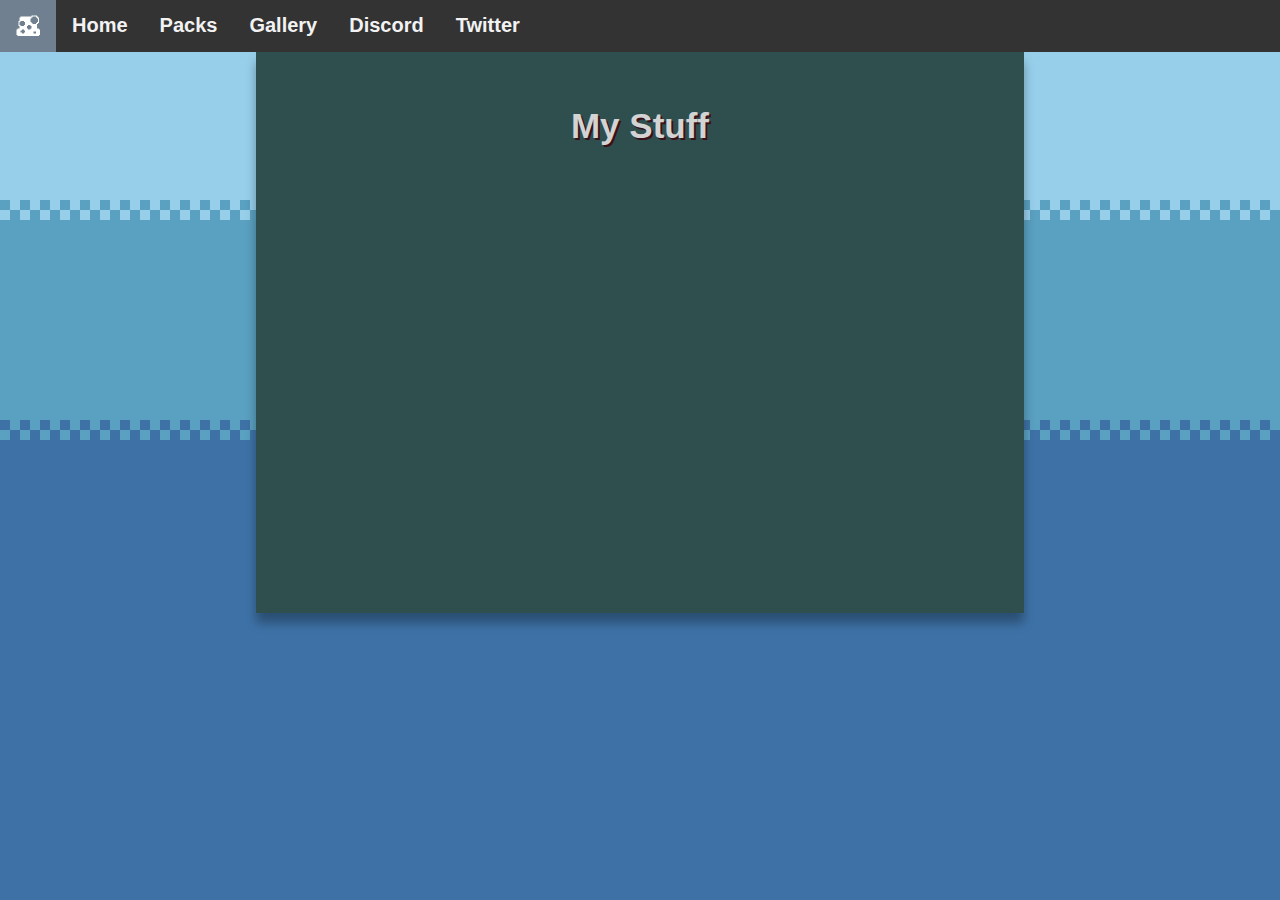
==== gallery.html @ 60a49331 "added Gallery" ====
<!DOCTYPE html>
<html lang="en">
<head>
<title>Qbert's Shoppe</title>
<link rel = "stylesheet" href="styles.css">
    <link rel="icon" href="assets/icons/haticon.png">
    <meta property="og:type" content="website">
    <meta property="og:title" content="Qbert's Shoppe" />
    <meta property="og:description" content="Things to see, and things to download" />
    <meta property="og:url" content="https://youtu.be/dQw4w9WgXcQ" />
    <meta property="og:image" content="images/template/dodo_icon.png" />
    <link rel="stylesheet" href="https://cdnjs.cloudflare.com/ajax/libs/font-awesome/4.7.0/css/font-awesome.min.css">
</head>
<body>
<div class="topnav">
  <a href="index.html"><img src="assets/icons/haticon.png" class="topnavimg" alt="Qbert Icon" href="index.html"></a>
  <a href="index.html">Home</a>
  <a href="packs.html">Packs</a>
  <a href="gallery.html">Gallery</a>  
  <a href="https://discord.gg/N59mxbyKHe" target="_blank">Discord</a>
  <a href="https://twitter.com/TheQbert" target="_blank">Twitter</a>

</div>

<div class="row">
  <div class="column side">
  </div>
  
  <div class="column middle">
<h2>My Stuff</h2>
<div class="row">
  <div class="leftcolumn" href="https://www.curseforge.com/minecraft/texture-packs/glisten" target="_blank">
    <p></p>
    <p></p>
    <p></p>
    <p></p>
    <p></p>
    <p></p>
    <p></p>
    <p></p>
  </div>

  <div class="column side">
  </div>
</div>
  
<div class="footer">
    </div>  
</body>
</html>
---- styles.css ----
* {
  box-sizing: border-box;
}
body {
  margin: 0;
  background-image: url('assets/home/background.png');
  background-size: cover;
  background-attachment: fixed;  
}
/* Style the header */
.header {
  background-color: #f1f1f1;
  padding: 20px;
  text-align: center;
}
/* Style the top navigation bar */
.topnav {
  overflow: hidden;
  background-color: #333;
}

/* Style the topnav links */
.topnav a {
  float: left;
  display: block;
  color: #f2f2f2;
  text-align: center;

  text-decoration: none;
}

/* Change color on hover */
.topnav a:hover {
  background-color: slategray;
  color: aliceblue;
}
.topnavimg{
    height: 24px;
    display: block;
    margin-left: auto;
    margin-right: auto;
}

/* Create three unequal columns that floats next to each other */
.column {
  float: left;
  padding: 10px;
}

/* Left and right column */
.column.side {
  width: 20%;
}

/* Middle column */
.column.middle {
  width: 60%;
  background-size: 100%;
  background-color: darkslategray;
  box-shadow: 0 10px 10px rgb(0 0 0 / 31%)
}

/* Clear floats after the columns */
.row:after {
  content: "";
  display: table;
  clear: both;
}

/* Responsive layout - makes the three columns stack on top of each other instead of next to each other */
@media screen and (max-width: 600px) {
  .column.side, .column.middle {
    width: 100%;
  }
}

/* Style the footer */
.footer {
  background-color: darkslategray;
  padding: 5px;
  text-align: center;
}
p{
    font-family: Arial, Helvetica, sans-serif;
    color: lightgray;
    text-shadow: 2px 2px #381218; 
    font-size: 18px ;
    padding: 2% ;
    padding-left:5%;
    padding-right:5%;
    text-align: center;
    font-weight: bold;
}
h2{
    font-family: Arial, Helvetica, sans-serif;
    color: lightgray;
    text-shadow: 2px 2px #381218; 
    padding: 2% ;
    text-align: center;
    font-weight: bold; 
    font-size: 35px;
}
a{
  font-family: Arial, Helvetica, sans-serif;
  font-size: 20px;
  font-weight: bold;
  text-decoration: none; 
  color: aliceblue ;
    padding: 14px 16px;
}
.topimg{
    height: 18.5vw;
    display: block;
    margin-left: auto;
    margin-right: auto;
}
/* Add a card effect for articles */
.card {
  background-color: #333;
  padding: 15px;
  margin-top: 1px;
  border-radius: 0.8vw
}
.cardimg{
    height:22vw;
    display: block;
    margin-left: auto;
    margin-right: auto;
}
.card:hover{
  background-color: slategray;
  color: aliceblue;
}

/* Header/Blog Title */
.header {
  padding: 30px;
  text-align: center;
  background: white;
}
/* Clear floats after the columns */
.row:after {
  content: "";
  display: table;
  clear: both;
}
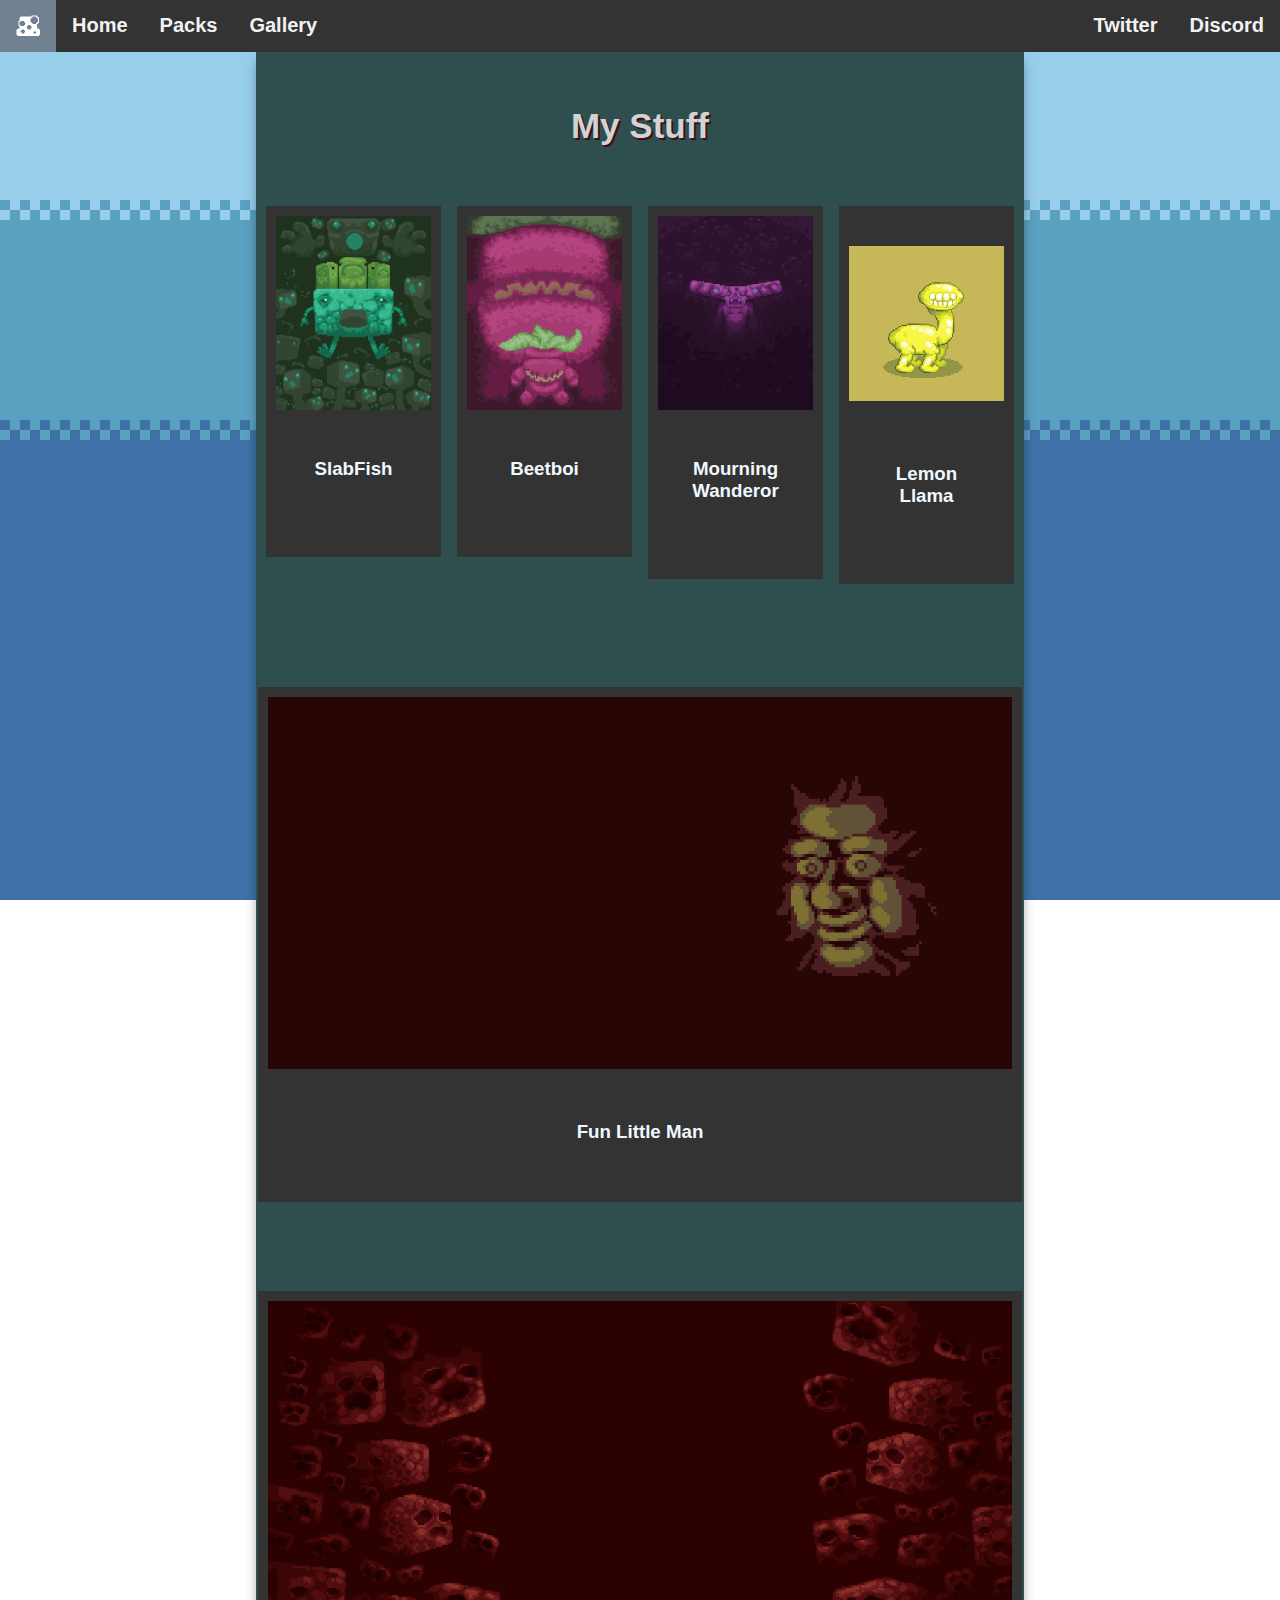
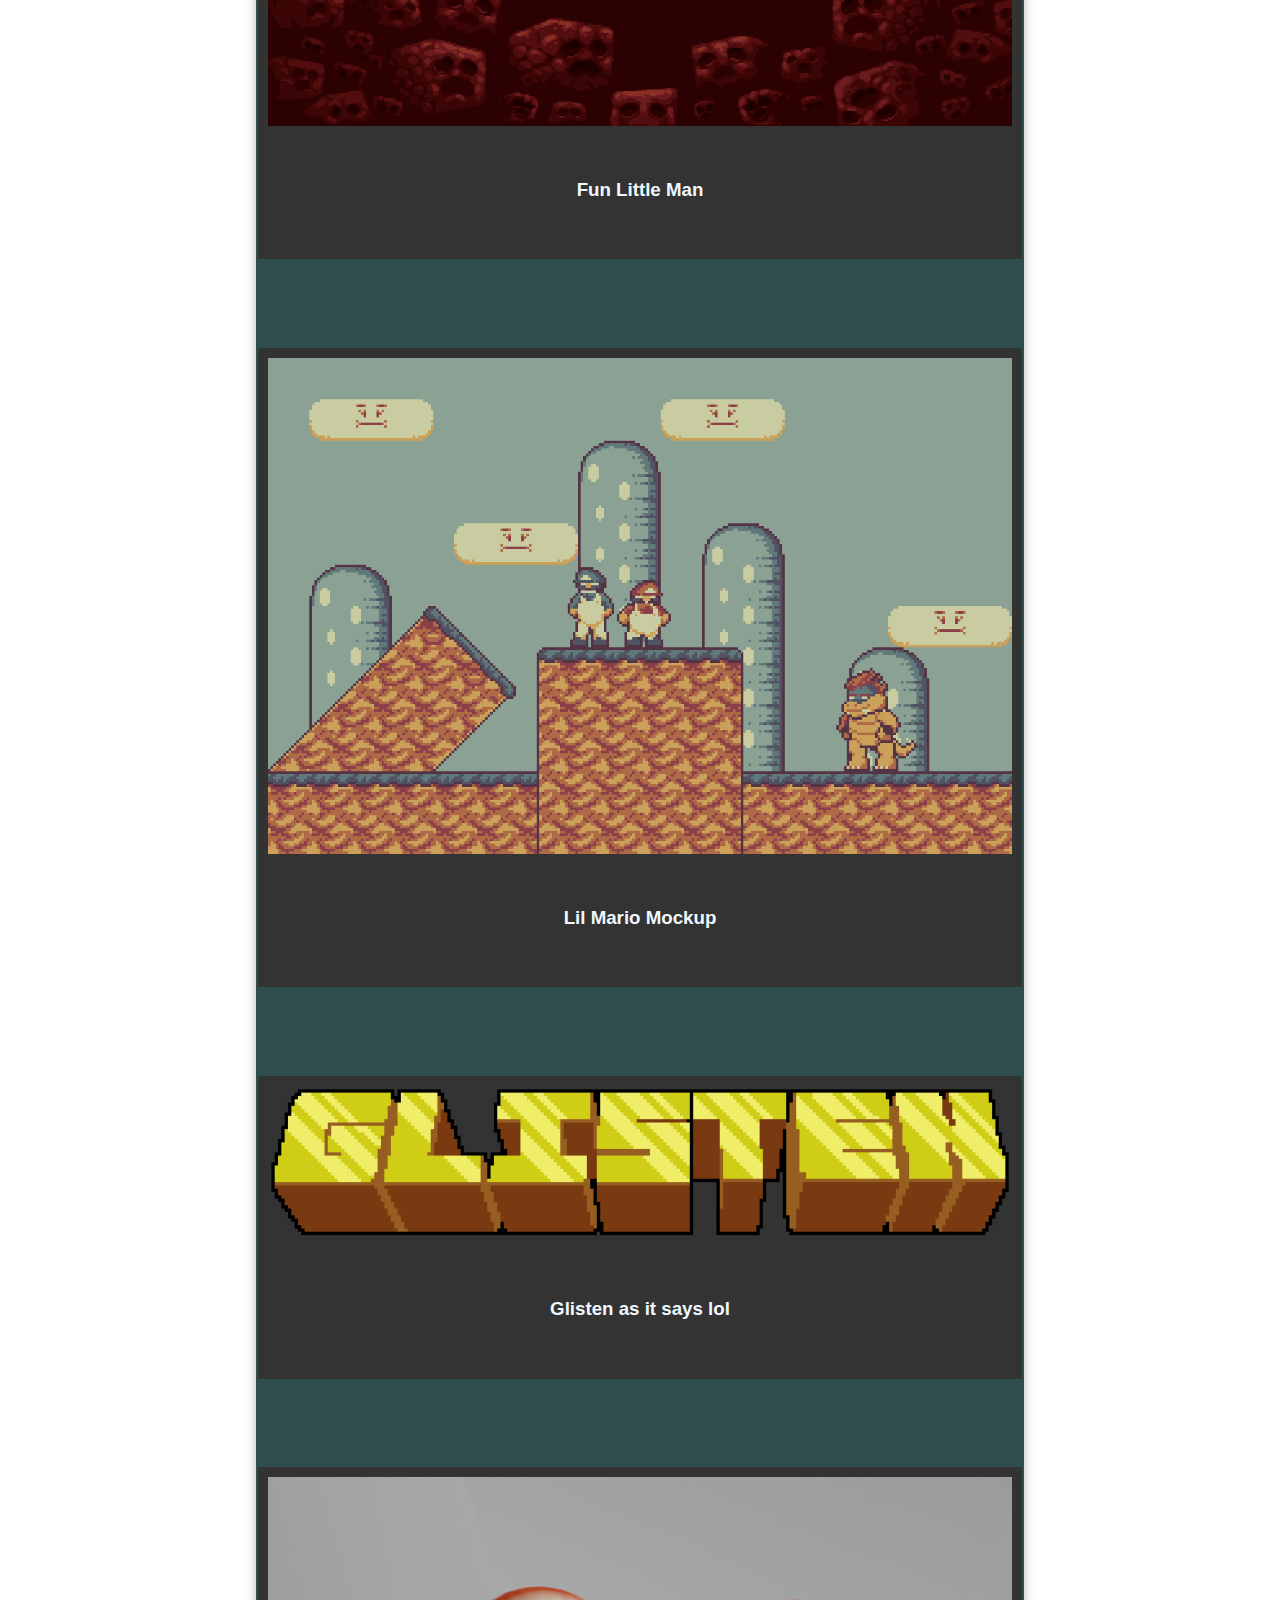
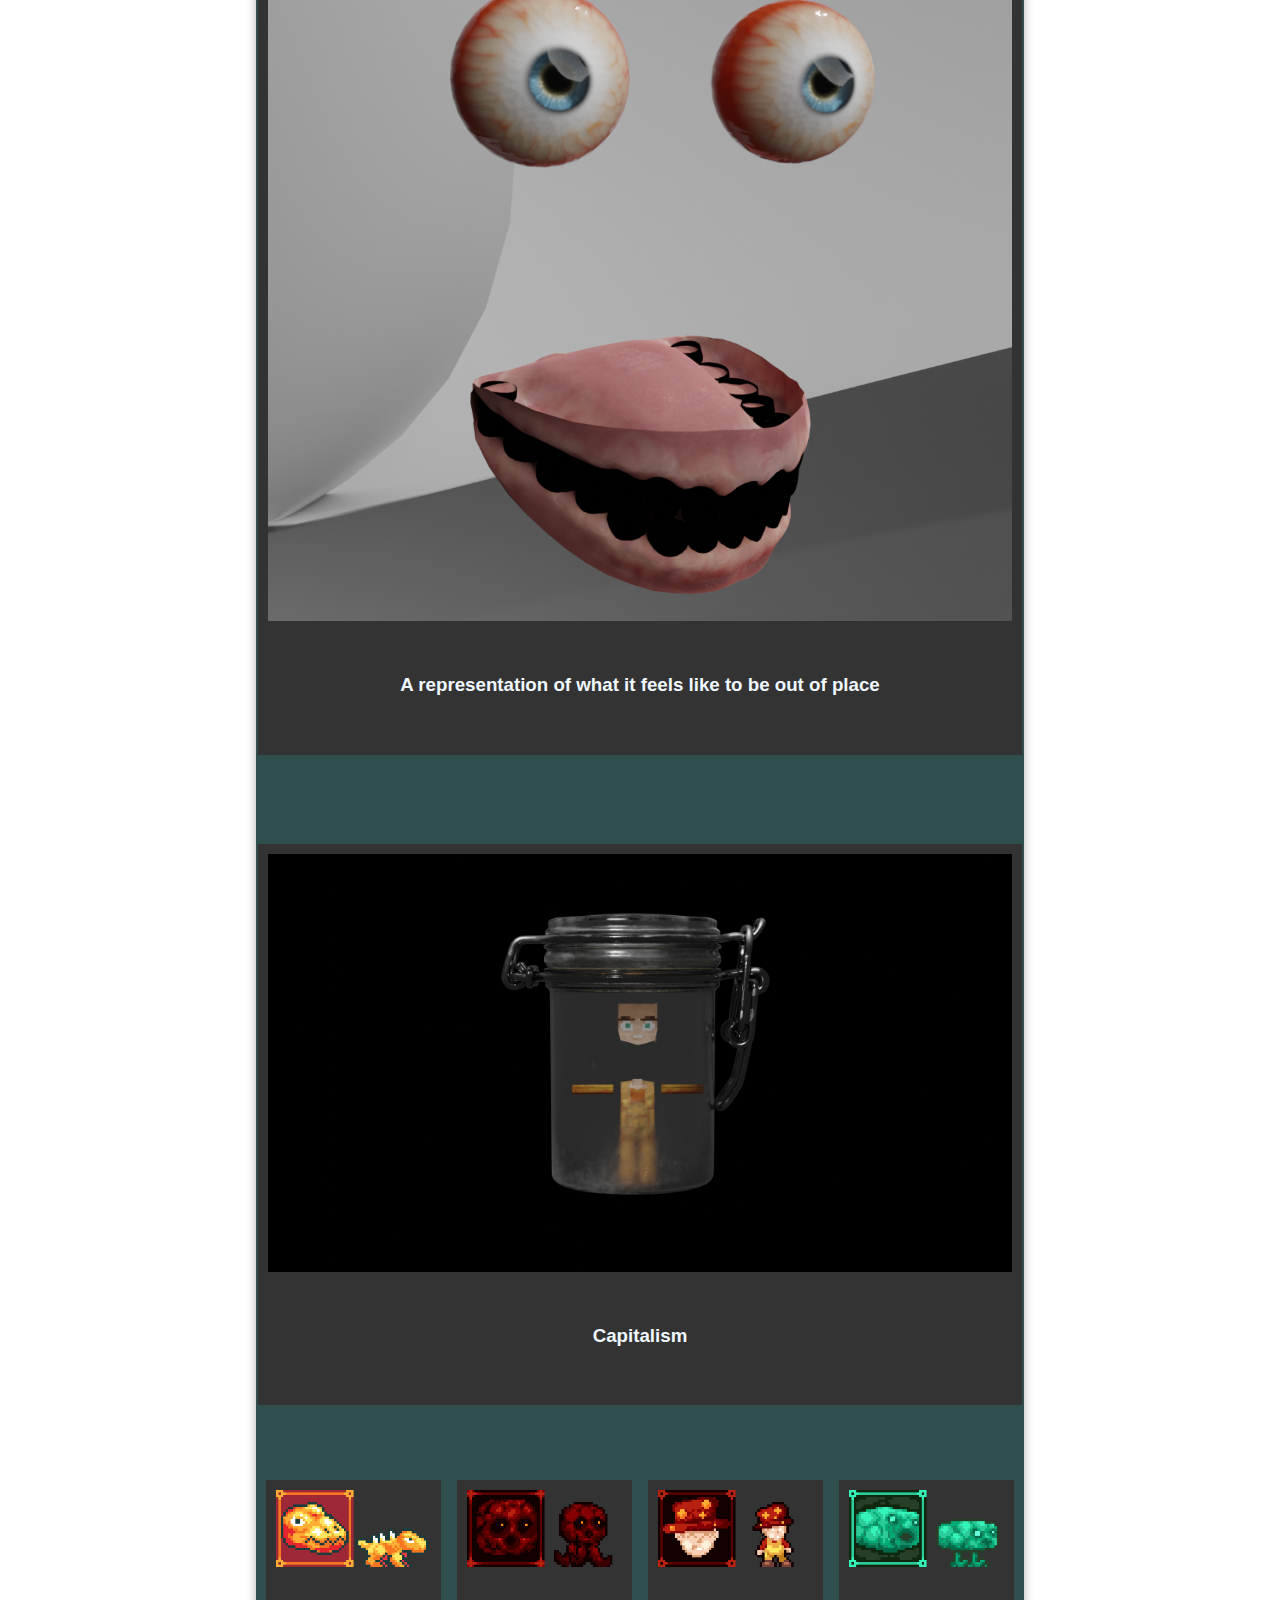
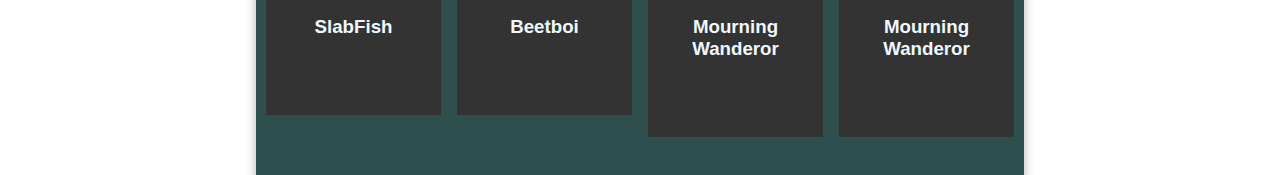
==== commit 18f2d7d6: "Gallery" ====
--- a/gallery.html
+++ b/gallery.html
@@ -17,8 +17,8 @@
   <a href="index.html">Home</a>
   <a href="packs.html">Packs</a>
   <a href="gallery.html">Gallery</a>  
-  <a href="https://discord.gg/N59mxbyKHe" target="_blank">Discord</a>
-  <a href="https://twitter.com/TheQbert" target="_blank">Twitter</a>
+  <a href="https://discord.gg/N59mxbyKHe" style="float:right" target="_blank">Discord</a>
+  <a href="https://twitter.com/TheQbert" style="float:right" target="_blank">Twitter</a>
 
 </div>
 
@@ -29,15 +29,95 @@
   <div class="column middle">
 <h2>My Stuff</h2>
 <div class="row">
-  <div class="leftcolumn" href="https://www.curseforge.com/minecraft/texture-packs/glisten" target="_blank">
+  <div class="leftcolumn">
+      <div class="grow">
+    <div class="gcolumn">
+    <div class="gcontent">
+      <img src="assets/gallery/slabfishpromo.png" alt="Slabfish" style="width:100%" class="image">
+      <h3>SlabFish</h3>
+      <gp></gp>
+    </div>
+  </div>
+    <div class="gcolumn">
+    <div class="gcontent">
+      <img src="assets/gallery/beetboi_promo.png" alt="Beetboi" style="width:100%" class="image">
+      <h3>Beetboi</h3>
+      <gp></gp>
+    </div>
+  </div>
+    <div class="gcolumn">
+    <div class="gcontent">
+      <img src="assets/gallery/mourning_wanderorpromo.png" alt="Slabfish" style="width:100%" class="image">
+      <h3>Mourning Wanderor</h3>
+      <gp></gp>
+    </div>
+  </div>
+    <div class="gcolumn">
+    <div class="gcontent">
+      <img src="assets/gallery/Lemon_LLAMA.png" alt="Slabfish" style="width:100%; padding-top: 30px" class="image">
+      <h3 style="padding-top: 3.4vw">Lemon Llama</h3>
+      <gp></gp>
+    </div>
+  </div>
+          <h2><br><br><br><br><br><br><br><br><br><br></h2>          
+    <div class="gcontent">
+  <img src="assets/gallery/fun_little_man_back.png" alt="Fun LIttle M" style="width:100%">
+  <h3>Fun Little Man</h3>
+</div>
+          <h2></h2>          
+    <div class="gcontent">
+  <img src="assets/gallery/Brewing_Striders.png" alt="Brewing Striders" style="width:100%">
+  <h3>Fun Little Man</h3>
+</div>
+          <h2></h2>          
+    <div class="gcontent">
+  <img src="assets/gallery/mock_up_mario.png" alt="Brewing Striders" style="width:100%">
+  <h3>Lil Mario Mockup</h3>
+</div>
+        <h2></h2>          
+    <div class="gcontent">
+  <img src="assets/gallery/Glisten_Title.png" alt="Brewing Striders" style="width:100%">
+  <h3>Glisten as it says lol</h3>
+</div>
+          <h2></h2>
+    <div class="gcontent">
+  <img src="assets/gallery/detheption.png" alt="Brewing Striders" style="width:100%">
+  <h3>A representation of what it feels like to be out of place</h3>
+</div>
+          <h2></h2>
+    <div class="gcontent">
+  <img src="assets/gallery/jarman.png" alt="Brewing Striders" style="width:100%">
+  <h3>Capitalism</h3>
+</div>
     <p></p>
-    <p></p>
-    <p></p>
-    <p></p>
-    <p></p>
-    <p></p>
-    <p></p>
-    <p></p>
+              <div class="gcolumn">
+    <div class="gcontent">
+      <img src="assets/gallery/dino.png" alt="Slabfish" style="width:100%" class="image">
+      <h3>SlabFish</h3>
+      <gp></gp>
+    </div>
+  </div>
+    <div class="gcolumn">
+    <div class="gcontent">
+      <img src="assets/gallery/lava_squid.png" alt="Beetboi" style="width:100%" class="image">
+      <h3>Beetboi</h3>
+      <gp></gp>
+    </div>
+  </div>
+    <div class="gcolumn">
+    <div class="gcontent">
+      <img src="assets/gallery/Qbert.png" alt="Slabfish" style="width:100%" class="image">
+      <h3>Mourning Wanderor</h3>
+      <gp></gp>
+    </div>
+  </div>
+              <div class="gcolumn">
+    <div class="gcontent">
+      <img src="assets/gallery/slabfish.png" alt="Slabfish" style="width:100%" class="image">
+      <h3>Mourning Wanderor</h3>
+      <gp></gp>
+    </div>
+  </div>
   </div>
 
   <div class="column side">
--- a/styles.css
+++ b/styles.css
@@ -87,6 +87,16 @@
     font-size: 18px ;
     padding: 2% ;
     padding-left:5%;
+    padding-right:5%;
+    text-align: center;
+    font-weight: bold;
+}
+p1{
+    font-family: Arial, Helvetica, sans-serif;
+    color: lightgray;
+    text-shadow: 2px 2px #381218; 
+    font-size: 14px ;
+    padding-left:18%;
     padding-right:5%;
     text-align: center;
     font-weight: bold;
@@ -144,3 +154,74 @@
   display: table;
   clear: both;
 }
+.gcontent {
+  background-color: #333;
+  padding: 10px;
+;
+}
+/* Responsive layout - makes a two column-layout instead of four columns */
+@media screen and (max-width: 900px) {
+  .gcolumn {
+    width: 50%;
+  }
+}
+
+/* Responsive layout - makes the two columns stack on top of each other instead of next to each other */
+@media screen and (max-width: 600px) {
+  .gcolumn {
+    width: 100%;
+  }
+}
+.grow {
+  margin: 8px -16px;
+}
+
+/* Add padding BETWEEN each column */
+.grow,
+.grow > .gcolumn {
+  padding: 8px;
+}
+
+/* Create four equal columns that floats next to each other */
+.gcolumn {
+  float: left;
+  width: 25%;
+}
+gp{
+    font-family: Arial, Helvetica, sans-serif;
+    color: lightgray;
+    text-shadow: 2px 2px #381218; 
+    font-size: 16px ;
+    padding: 2% ;
+    padding-left:5%;
+    padding-right:5%;
+    text-align: center;
+    font-weight: bold;
+}h3 {
+  font-family: Arial, Helvetica, sans-serif;
+  padding: 30px;
+  text-align: center;
+  color: aliceblue
+}
+.overlay {
+  position: absolute; 
+  bottom: 0; 
+  background: rgb(0, 0, 0);
+  background: rgba(0, 0, 0, 0.5); /* Black see-through */
+  color: #f1f1f1; 
+  width: 100%;
+  transition: .5s ease;
+  opacity:0;
+  color: white;
+  font-size: 20px;
+  padding: 20px;
+  text-align: center;
+}
+.container:hover .overlay {
+  opacity: 1;
+}
+.image {
+  display: block;
+  width: 100%;
+  height: auto;
+}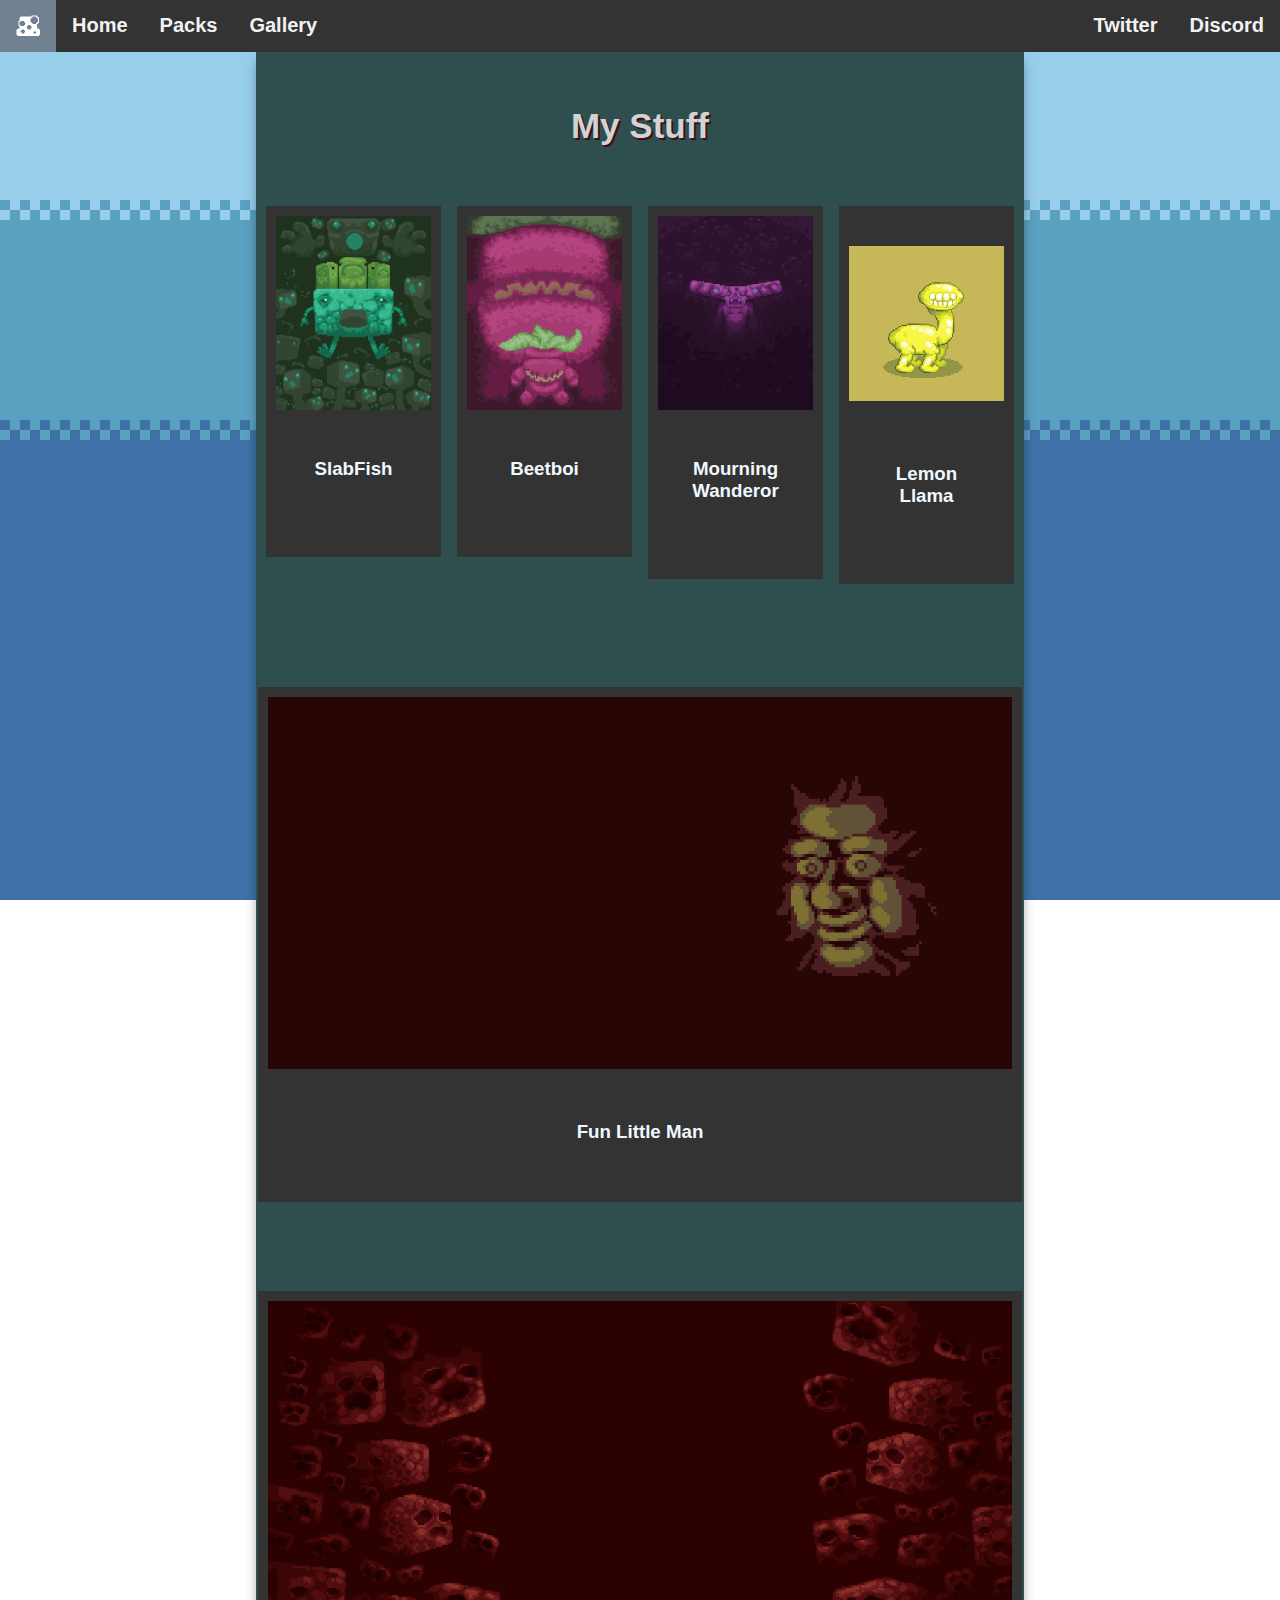
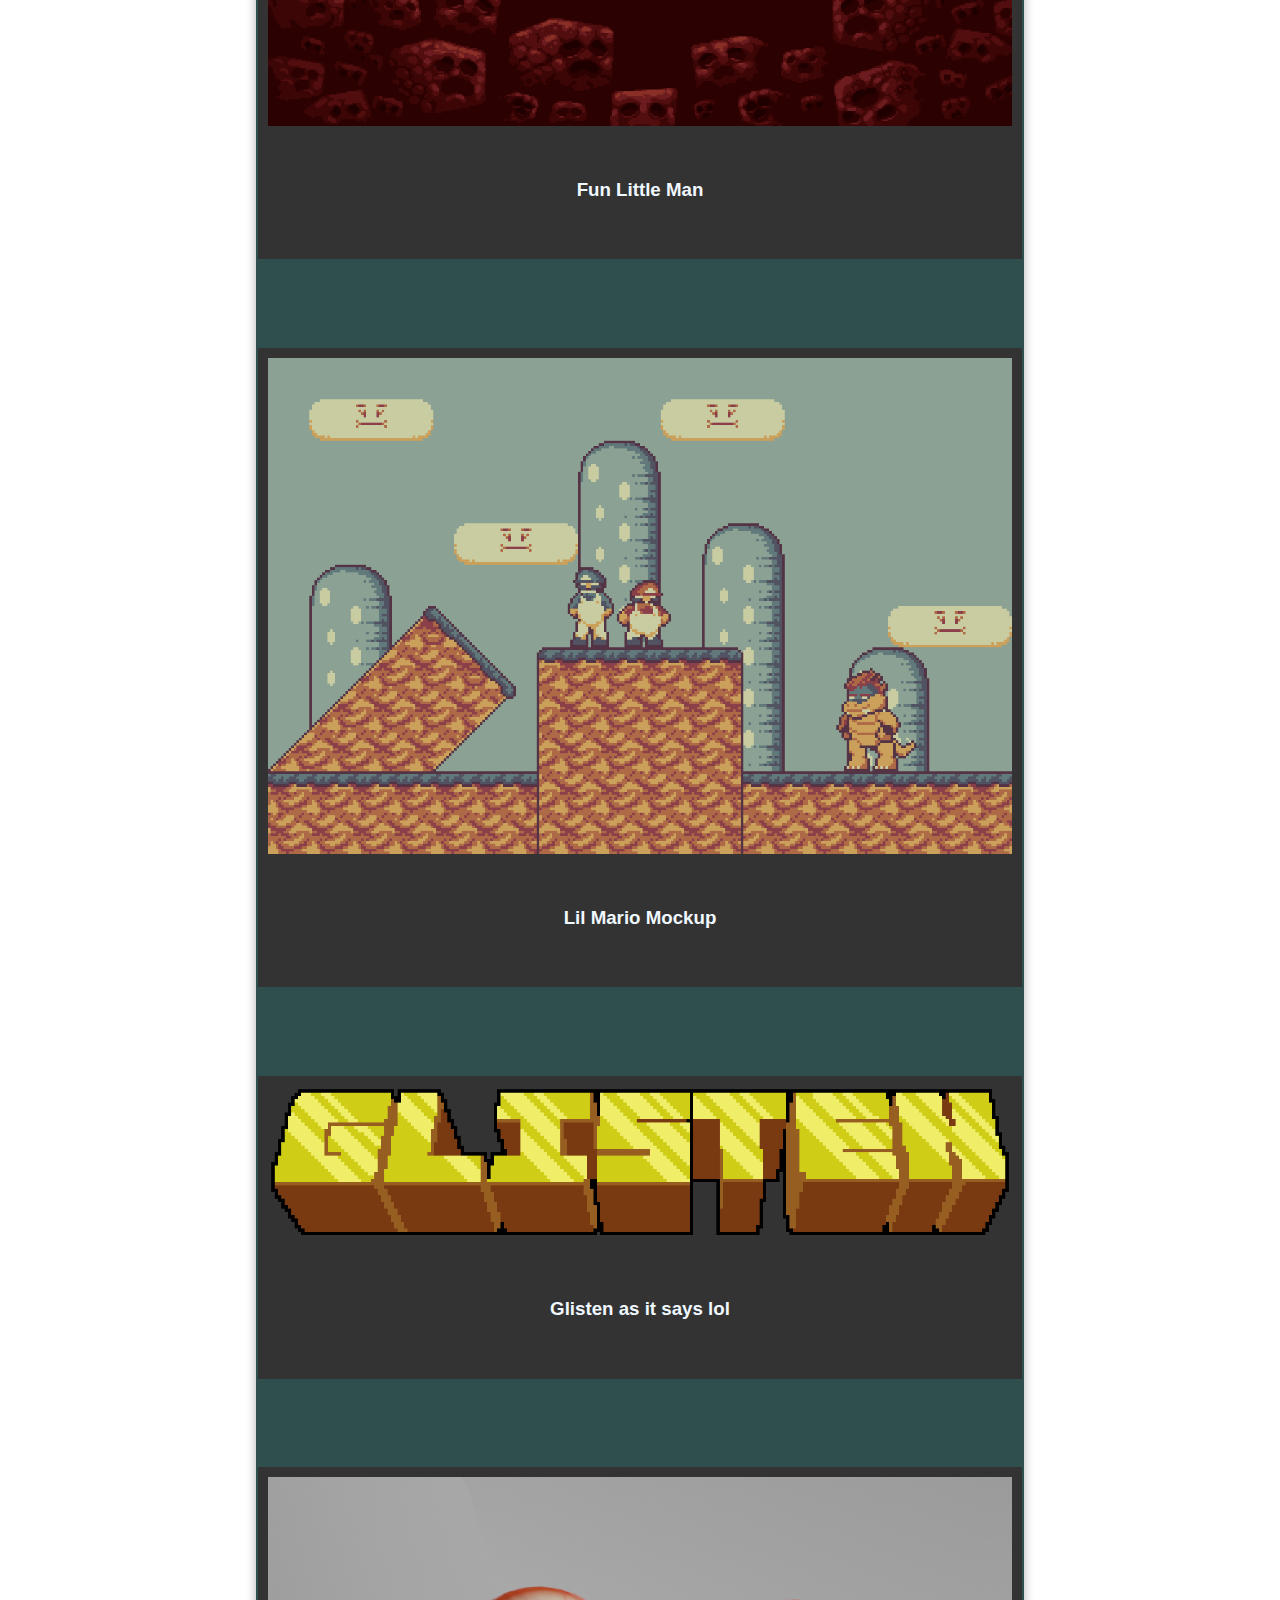
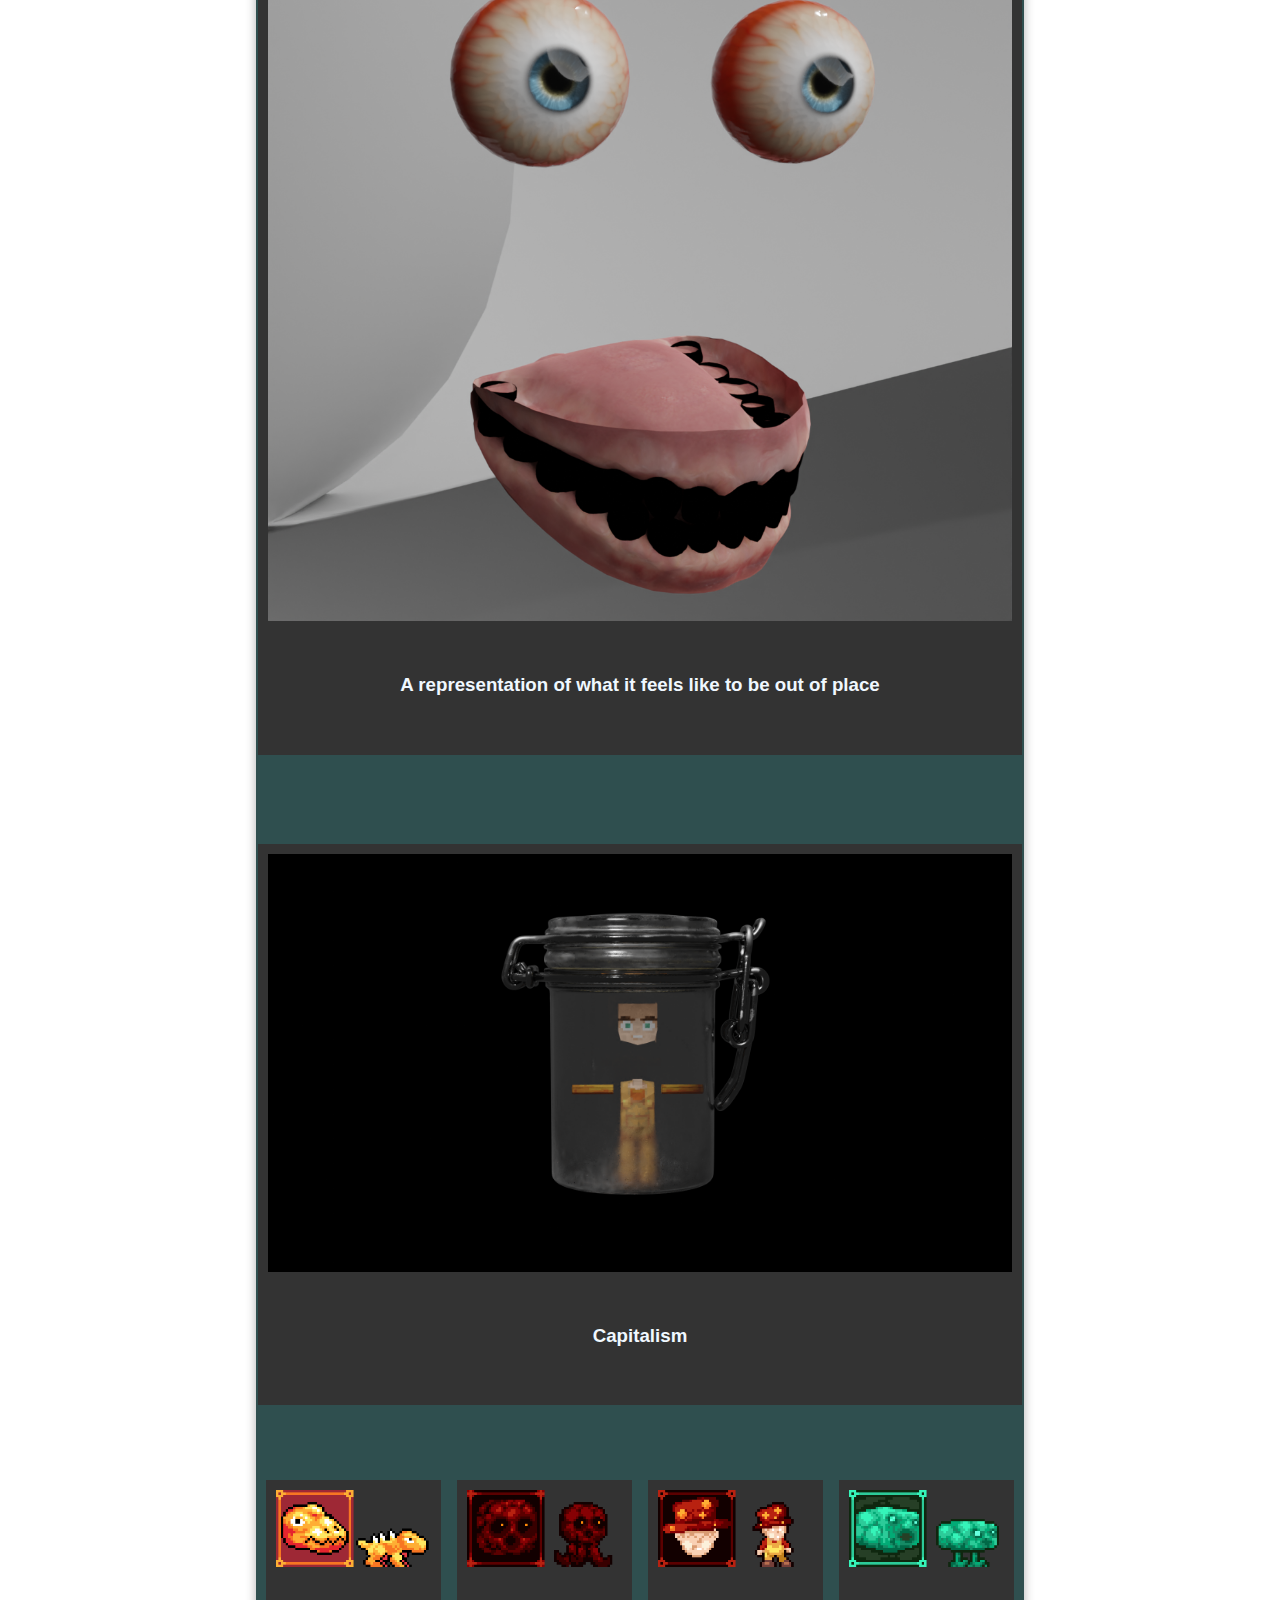
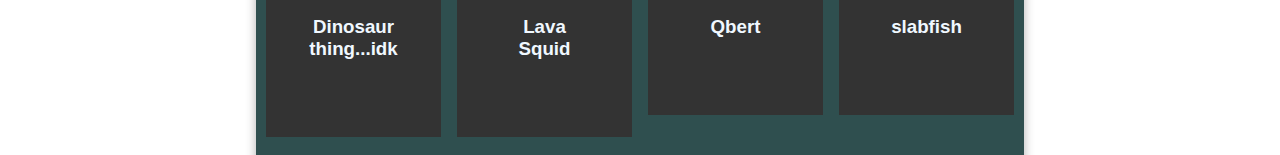
==== commit 8d79895e: "Updated Gallery" ====
--- a/gallery.html
+++ b/gallery.html
@@ -90,34 +90,38 @@
   <h3>Capitalism</h3>
 </div>
     <p></p>
-              <div class="gcolumn">
+    <div class="gcolumn">
     <div class="gcontent">
       <img src="assets/gallery/dino.png" alt="Slabfish" style="width:100%" class="image">
-      <h3>SlabFish</h3>
+      <h3>Dinosaur thing...idk</h3>
       <gp></gp>
     </div>
   </div>
     <div class="gcolumn">
     <div class="gcontent">
       <img src="assets/gallery/lava_squid.png" alt="Beetboi" style="width:100%" class="image">
-      <h3>Beetboi</h3>
+      <h3>Lava Squid</h3>
       <gp></gp>
     </div>
   </div>
     <div class="gcolumn">
     <div class="gcontent">
       <img src="assets/gallery/Qbert.png" alt="Slabfish" style="width:100%" class="image">
-      <h3>Mourning Wanderor</h3>
+      <h3>Qbert</h3>
       <gp></gp>
     </div>
   </div>
-              <div class="gcolumn">
+    <div class="gcolumn">
     <div class="gcontent">
       <img src="assets/gallery/slabfish.png" alt="Slabfish" style="width:100%" class="image">
-      <h3>Mourning Wanderor</h3>
+      <h3>slabfish</h3>
       <gp></gp>
     </div>
   </div>
+    <div class="gcolumn">
+
+  </div>
+    
   </div>
 
   <div class="column side">
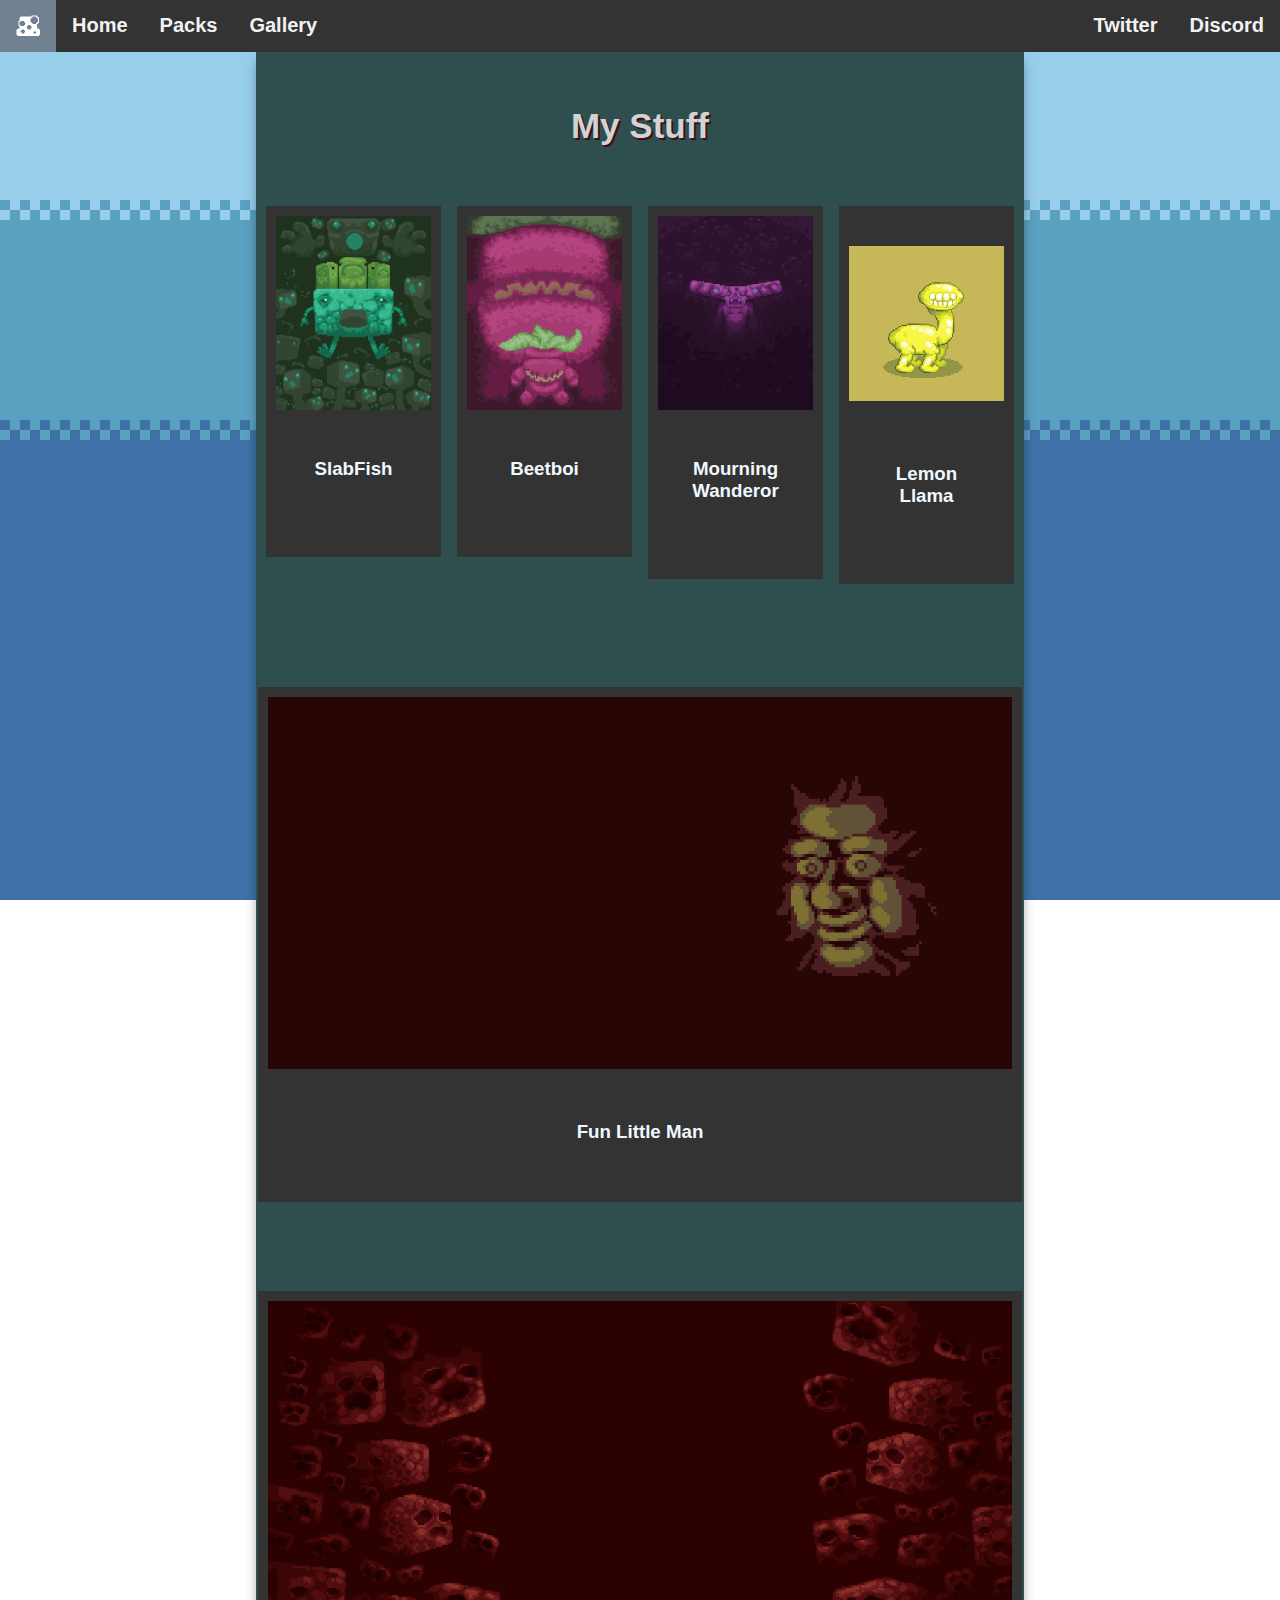
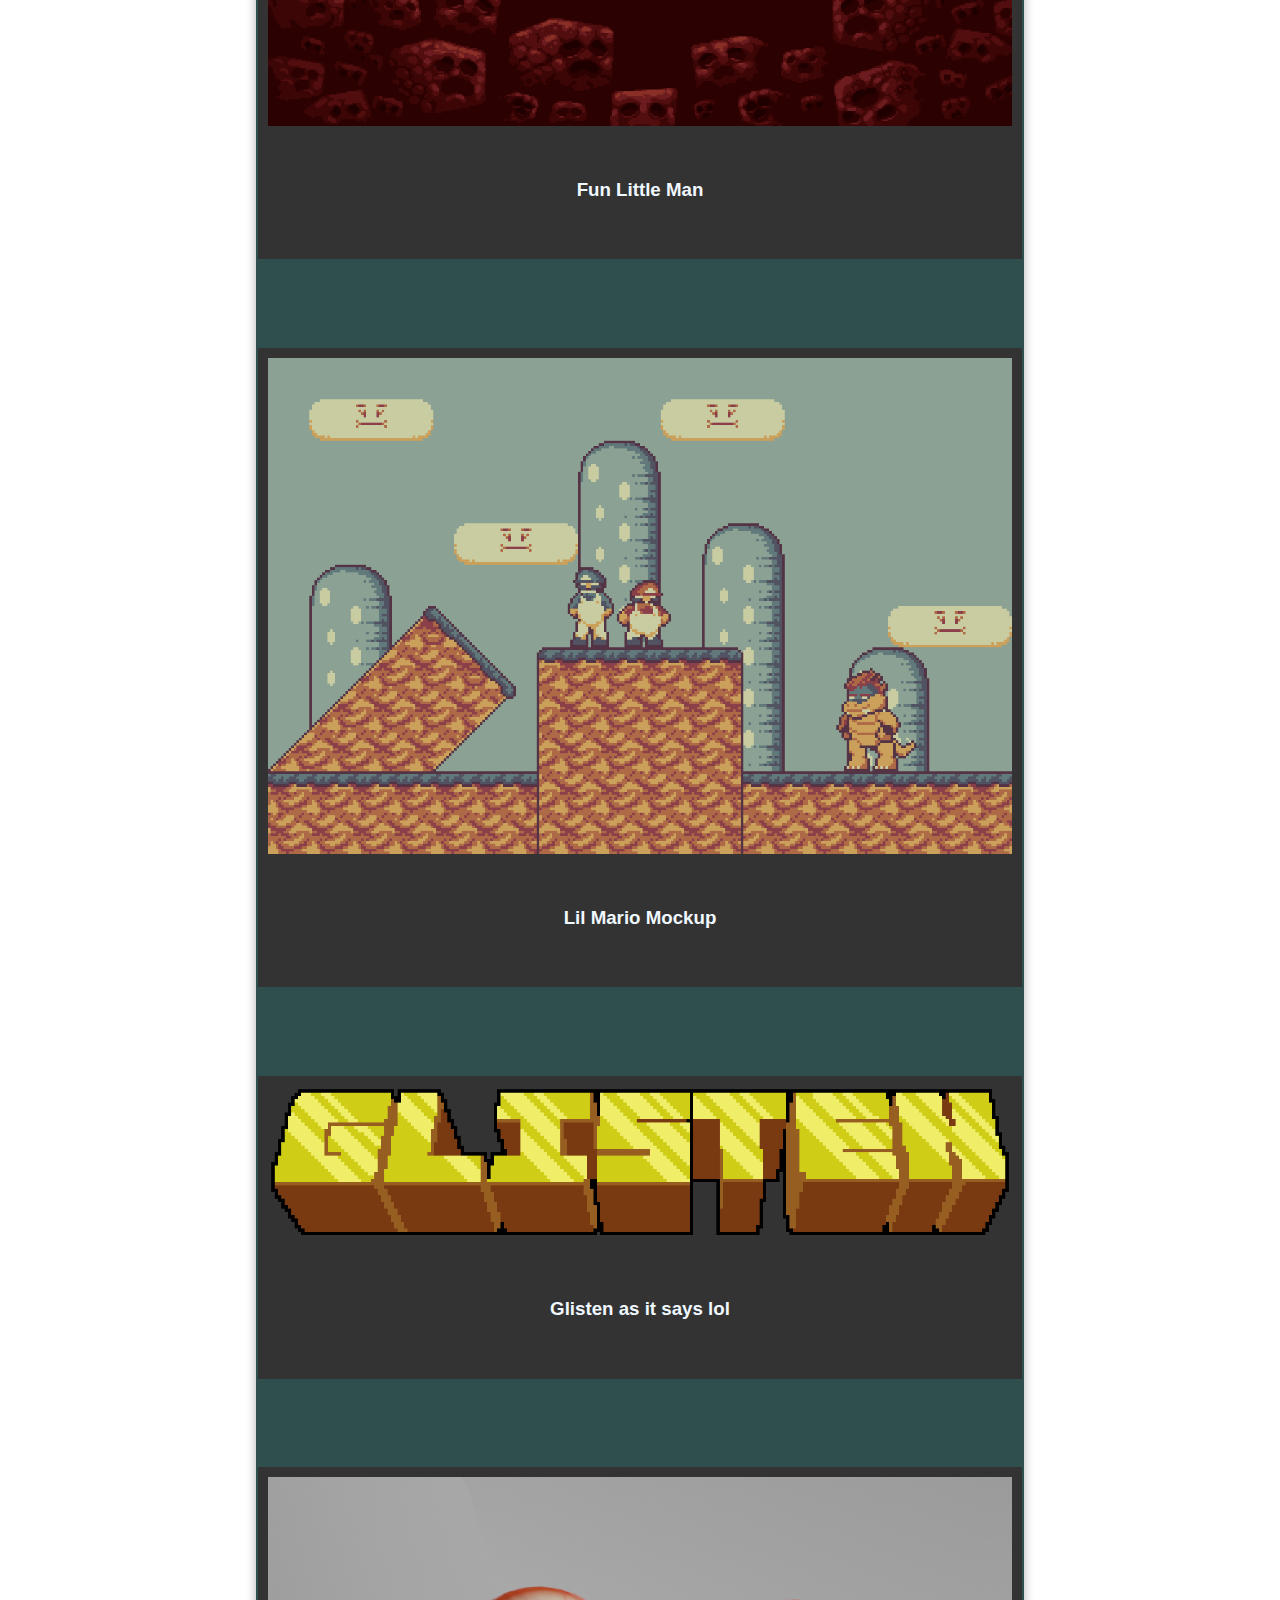
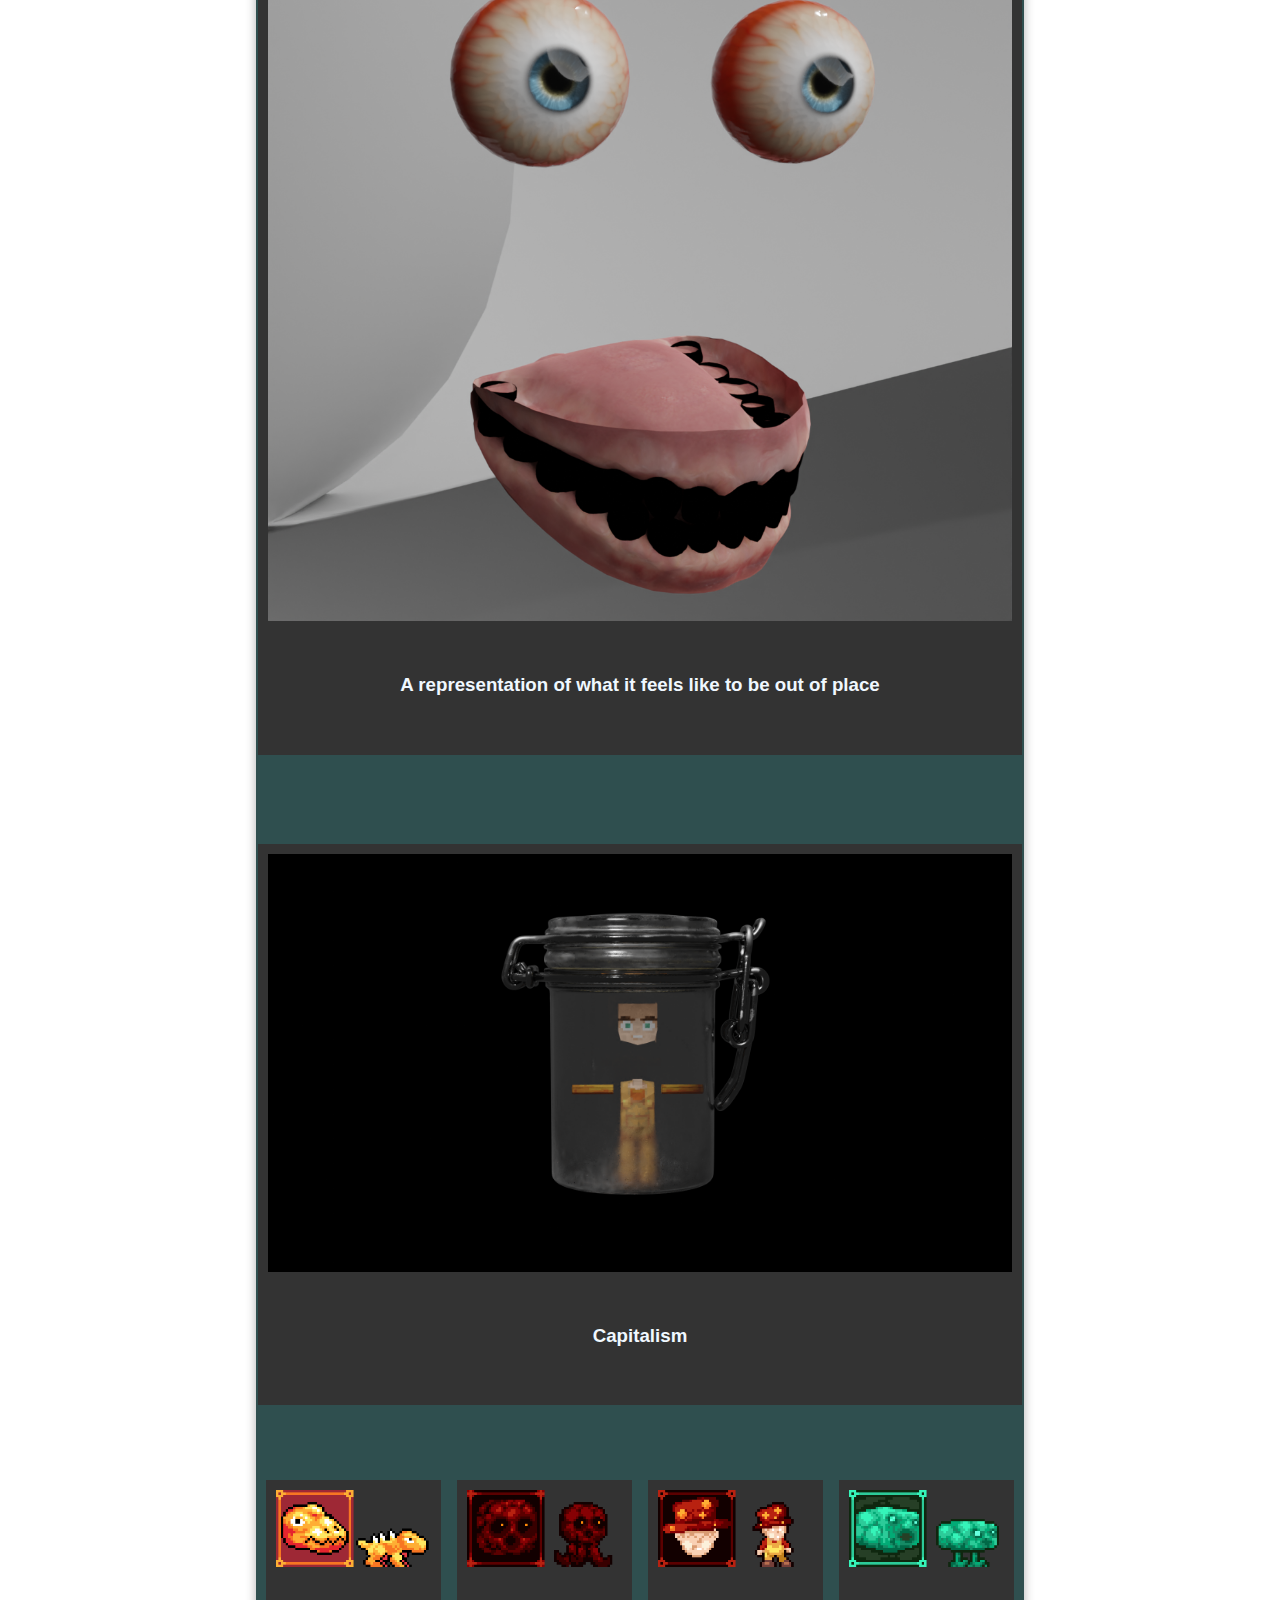
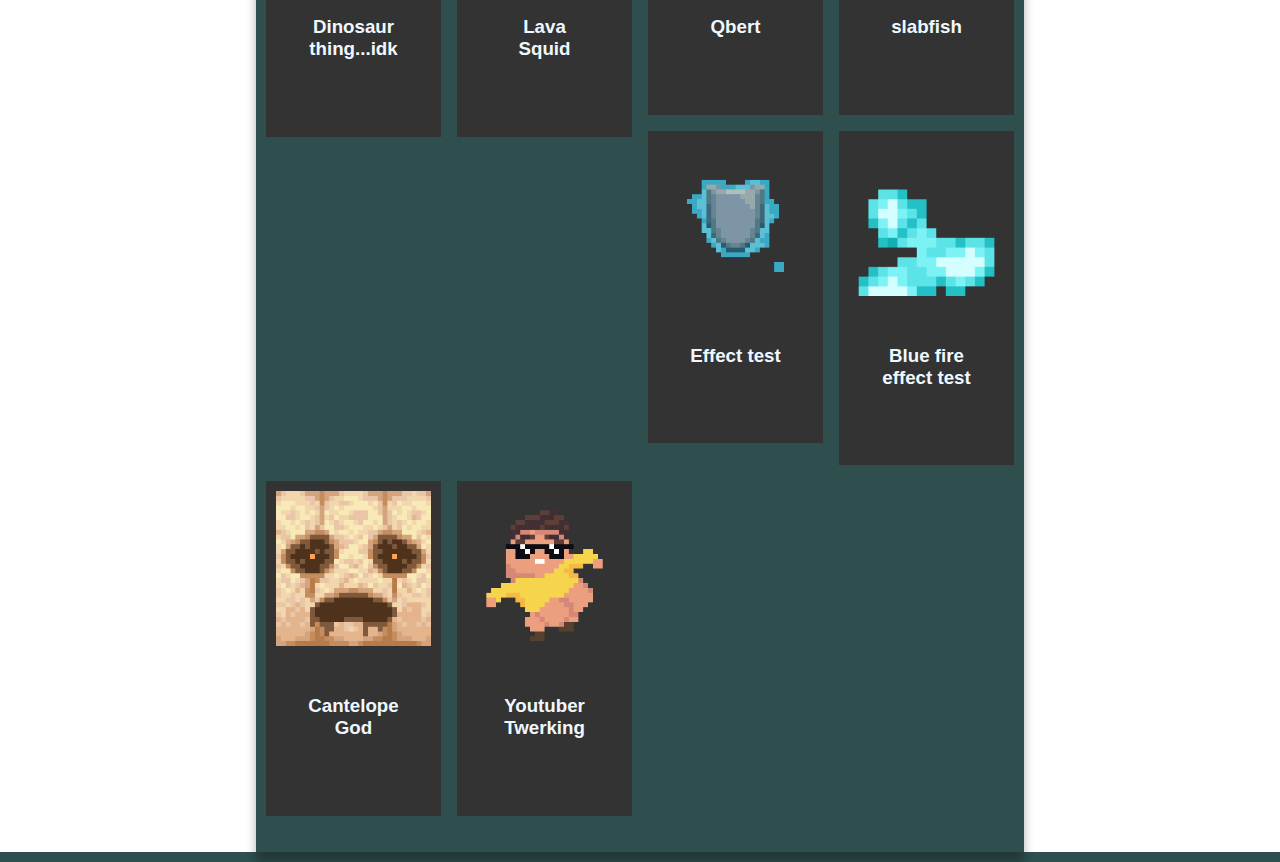
==== commit 0efd8c42: "Gallery update" ====
--- a/gallery.html
+++ b/gallery.html
@@ -119,10 +119,40 @@
     </div>
   </div>
     <div class="gcolumn">
+    <div class="gcontent">
+      <img src="assets/gallery/absorption_shimmer.gif" alt="Slabfish" style="width:100%" class="image">
+      <h3>Effect test</h3>
+      <gp></gp>
+    </div>
+  </div>
+    <div class="gcolumn">
+    <div class="gcontent">
+      <img src="assets/gallery/blue%20fire.gif" alt="Slabfish" style="width:100%" class="image">
+      <h3>Blue fire effect test</h3>
+      <gp></gp>
+    </div>
+  </div>
+    <div class="gcolumn">
+    <div class="gcontent">
+      <img src="assets/gallery/cantelope_god.gif" alt="Slabfish" style="width:100%" class="image">
+      <h3>Cantelope God</h3>
+      <gp></gp>
+    </div>
+  </div>    
+    <div class="gcolumn">
+    <div class="gcontent">
+      <img src="assets/gallery/jerk.gif" alt="Slabfish" style="width:100%" class="image">
+      <h3>Youtuber Twerking</h3>
+      <gp></gp>
+    </div>
+  </div>    
+  </div>
+      <gp></gp>
+    </div>
+  </div>
+      <gp></gp>
+    </div>
 
-  </div>
-    
-  </div>
 
   <div class="column side">
   </div>
